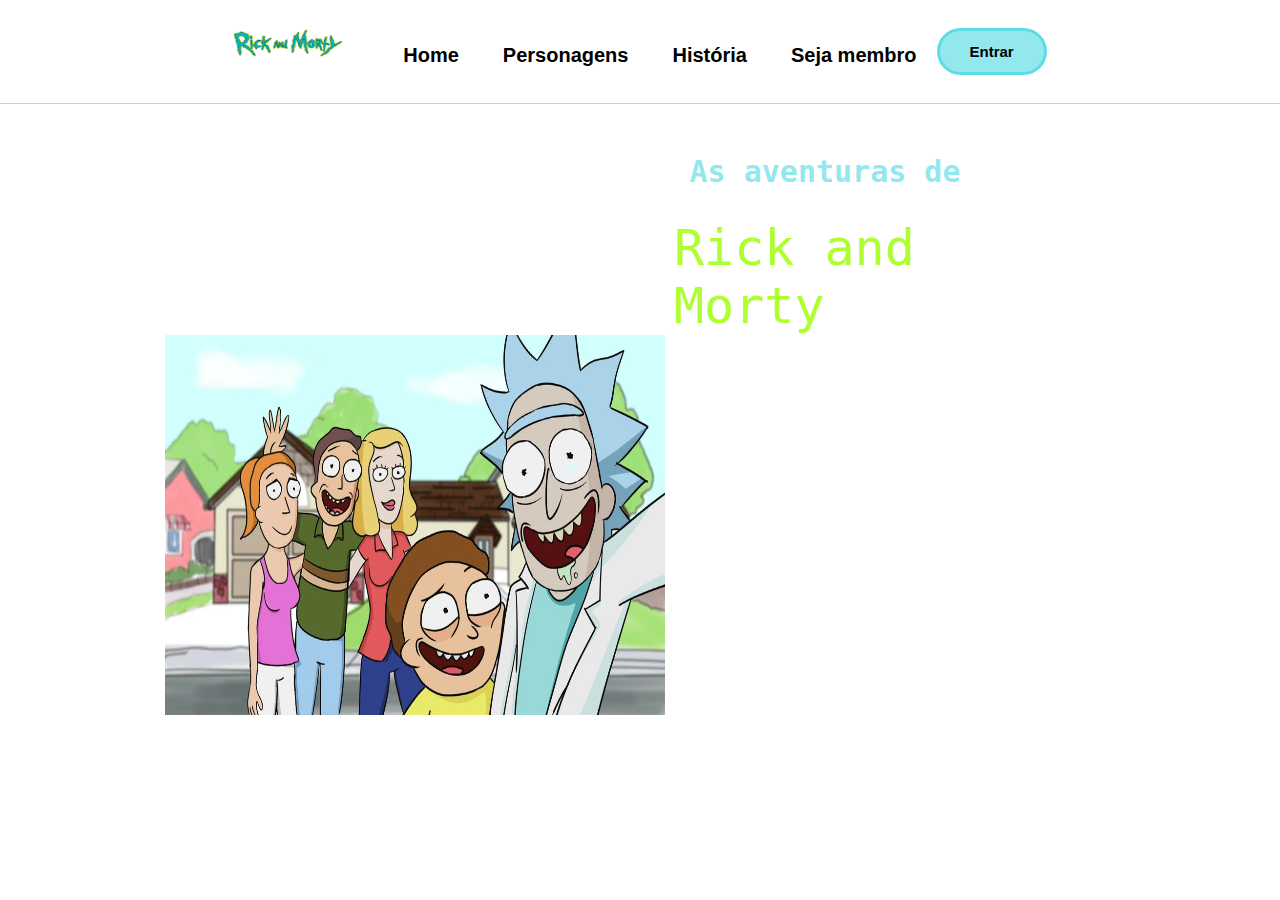
==== inicio.html @ b5f8c031 "inicio" ====
<!DOCTYPE html>
<html lang="en">

<head>
    <meta charset="UTF-8">
    <meta http-equiv="X-UA-Compatible" content="IE=edge">
    <meta name="viewport" content="width=device-width, initial-scale=1.0">
    <title>home</title>
    <link rel="stylesheet" href="inicio.css">
</head>

<body>
    <div class="navbar">
        <img id="logo" src="./Rick-And-Morty-Logo.png">
        <ul>
            <li><a href="#">Home</a></li>
            <li><a href="#">Personagens</a></li>
            <li><a href="#">História</a></li>
            <li><a href="#">Seja membro</a></li>
        </ul>
        <a href="#"><Button type="button">Entrar</Button></a>
    </div>

    <div class="corpo">
        <h1> As aventuras de
        </h1> <span>Rick and Morty</span>
        <img id="familia" src="./The_Smith_Family.webp">
    </div>


    </div>

</body>

</html>
---- inicio.css ----
body {
    background-color: white;
     display: flex;
  flex-direction: column;
  align-items: center;
    
}

.navbar{
  border-bottom: 1px solid rgba(40, 209, 221, 0.5);
  width: 100vw;
  display: flex;
  justify-content: center;
  padding: 10px 0;
  
}

#logo{
    width: 110px;
    height: 50px;
   
    
}

ul li{
    list-style-type: none;
    display: inline-block;
    padding-top: 50px;
    padding: 10px 20px;
    color: black;
    font-size: 20px;
    font-family: 'Lucida Sans', 'Lucida Sans Regular', 'Lucida Grande', 'Lucida Sans Unicode', Geneva, Verdana, sans-serif;
}

ul li a{
    color: black;
    text-decoration: none;
    font-weight: bold;
}

button {
  border: solid rgba(40, 209, 221, 0.5);
    background-color: rgba(40, 209, 221, 0.5);
    color: black;
    padding: 12px 30px;
    border-radius: 30px;
    font-weight: bold;
    font-size: 15px;
    cursor: pointer;
    margin-top: 10px;
}

.corpo{
 display: flex;
   flex-direction: column;
   width: 50%;
   justify-content: center;
   align-items: center;
   margin-left: 100px;
}

h1 {
  color:rgba(40, 209, 221, 0.5);
   font-family: 'Roboto Mono', monospace;
  margin: 30px;
   font-size: 30px;
   margin-left: 300px;
   margin-top: 50px;
}

span{
  color: greenyellow;
   font-family: 'Roboto Mono', monospace;
   font-size: 50px;
   margin-left: 300px;
   
     
}


#familia{
  width: 500px;
    height: 380px;
  margin-right: 550px;
  margin-left: 450;
 
}
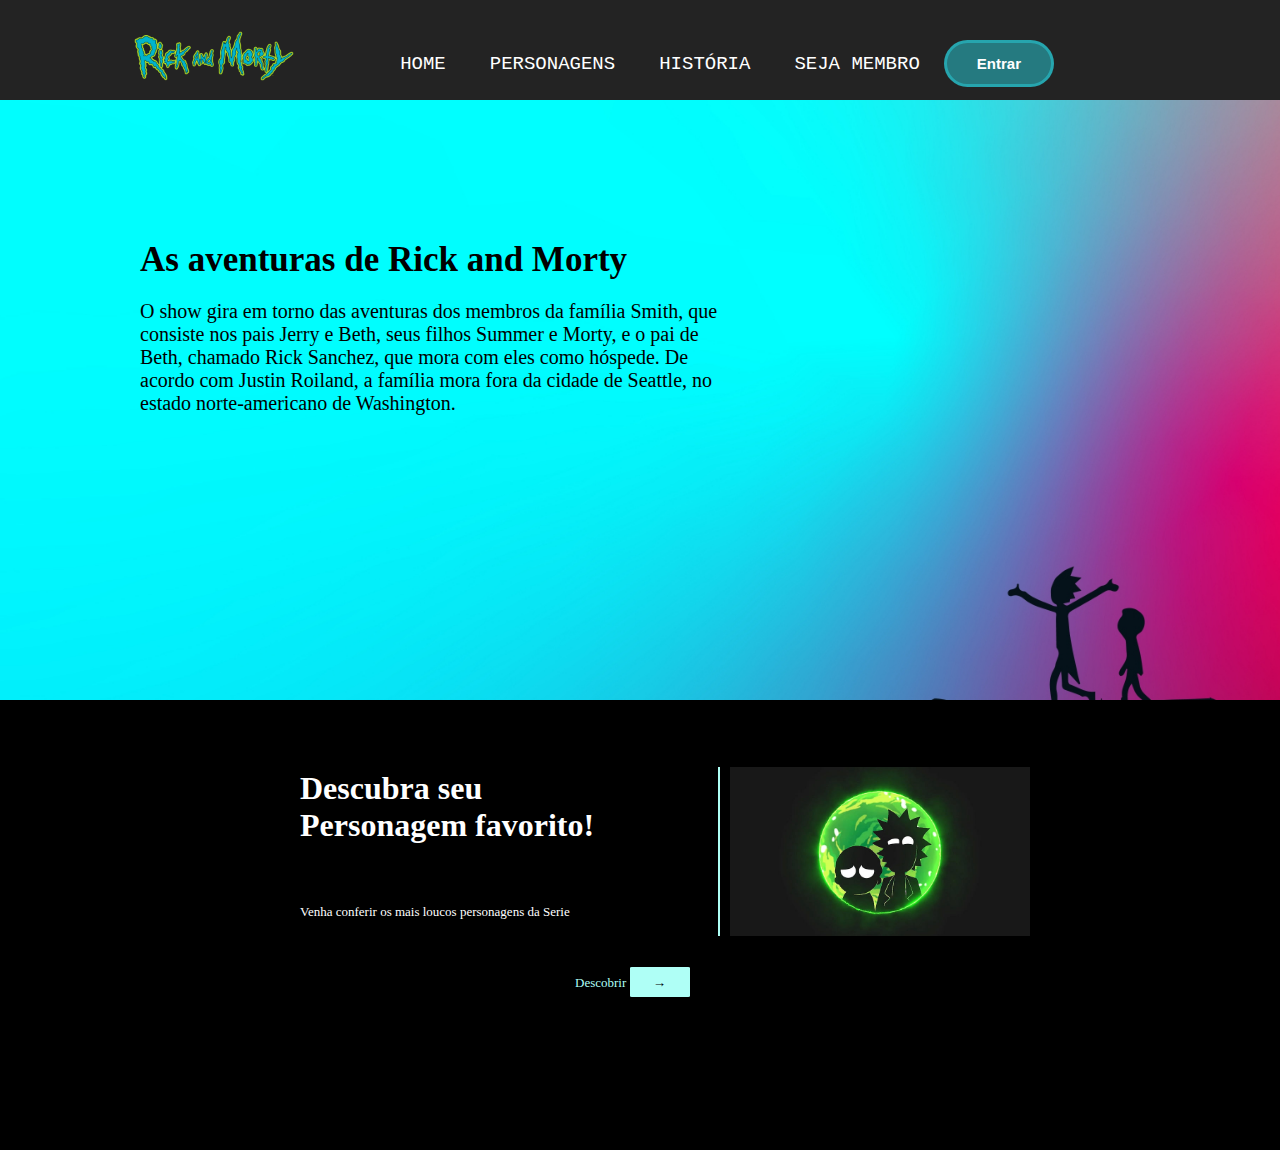
==== commit f38d605e: "pagina personagem" ====
--- a/inicio.html
+++ b/inicio.html
@@ -9,23 +9,65 @@
     <link rel="stylesheet" href="inicio.css">
 </head>
 
+
 <body>
-    <div class="navbar">
-        <img id="logo" src="./Rick-And-Morty-Logo.png">
-        <ul>
-            <li><a href="#">Home</a></li>
-            <li><a href="#">Personagens</a></li>
-            <li><a href="#">História</a></li>
-            <li><a href="#">Seja membro</a></li>
-        </ul>
-        <a href="#"><Button type="button">Entrar</Button></a>
+    <div class="header">
+        <div class="container">
+            <div class="nav">
+
+                <img id="logo" src="imagens/Rick-And-Morty-Logo.png">
+
+                <!-- utilizamos <ul> para criar listas e <li> para item da lista -->
+                <ul>
+                    <li><a href="">Home</a></li>
+                    <li><a href="./persona.html">Personagens</a></li>
+                    <li><a href="">História</a></li>
+                    <li><a href="./cadastro.html">Seja Membro </a></li>
+                    <a href="./sejamembro.html"><Button type="button">Entrar</Button></a>
+                </ul>
+
+                
+
+            </div>
+        </div>
     </div>
 
-    <div class="corpo">
-        <h1> As aventuras de
-        </h1> <span>Rick and Morty</span>
-        <img id="familia" src="./The_Smith_Family.webp">
+    <div class="showcase">
+        <div class="container2">
+
+                <h2>As aventuras de Rick and Morty</h2> 
+
+                <p>O show gira em torno das aventuras dos membros da família Smith, 
+                    que consiste nos pais Jerry e Beth, seus filhos Summer e Morty, 
+                    e o pai de Beth, chamado Rick Sanchez, que mora com eles como hóspede. 
+                    De acordo com Justin Roiland, a família mora fora da cidade de Seattle, 
+                    no estado norte-americano de Washington.</p>
+
+        </div>
+           
+
+
     </div>
+    <!-- fim SHOW CASE -->
+
+    <div class="perfil">
+        <div class="content">
+
+            <div class="data">
+
+                <div class="title">
+                    <h1>Descubra seu </h1>
+                    <h1>Personagem favorito!</h1>
+                </div>
+
+                <p>Venha conferir os mais loucos personagens da Serie</p>
+
+                <p id="descobrir">Descobrir <a href=""><button>&#8594;</button></p></a>
+                <img src="imagens/personagens.jpg" alt="">
+
+            </div>
+
+        </div>
 
 
     </div>
--- a/inicio.css
+++ b/inicio.css
@@ -1,23 +1,174 @@
-body {
-    background-color: white;
-     display: flex;
-  flex-direction: column;
-  align-items: center;
-    
+* {
+  margin: 0;
+  padding: 0;
+}
+
+
+.container{
+  width: 80%; 
+  margin: auto;
+  height: 50px;
+  margin-left: 30px;
+}
+
+/* Header */
+.header{
+  background-color: #232323;
+  height: 70px;
+  padding-top: 30px;
+  margin: 0;
+}
+
+#logo{
+  width: 160px;
+    float: left; 
+    margin: -19px 0px 0px -246px;
+}
+
+
+/* NAV */
+.nav ul
+{
+  margin: 0;
+}
+
+
+.nav{
+  float: right;
+}
+
+.nav a{
+  text-decoration: none;
+  color: #ffffff;
+  text-transform: uppercase;
+  font-size: 19px;
+  font-family: 'Syne Mono', monospace;
+}
+
+.nav li{
+  display: inline-block;
+  padding: 20px;
+  padding: 10px 20px 0 20px;
+}
+
+.nav button{
+    border: solid rgba(40, 209, 221, 0.5);
+      background-color: rgba(40, 209, 221, 0.5);
+      color: white;
+      padding: 12px 30px;
+      border-radius: 30px;
+      font-weight: bold;
+      font-size: 15px;
+      cursor: pointer;
+      margin-top: 10px;
+  }
+
+
+  .showcase{
+    background-image: url(imagens/fundoshowcase.jpg);
+    background-size: cover;
+    background-repeat: no-repeat;
+    min-height: 600px;
+    background-attachment: fixed;
+}
+
+.container2{
+  padding: 140px
+  
+}
+
+.container2 h2{
+  padding-bottom: 20px;
+  font-size: 35px;
+
+}
+
+.container2 p{
+  width: 600px;
+  font-size: 20px;
+
+}
+
+
+
+.perfil {
+  color: white;
+  background-color: black;
+  height: 450px;
+}
+
+
+
+.title {
+  padding-bottom: 60px;
+}
+
+.data {
+  margin-left: 300px;
+  padding-top: 70px;
+}
+
+.data p {
+  font-size: 13px;
+}
+
+.content img {
+  width: 300px;
+    margin-left: 418px;
+    border-left: 2px solid #affff6;
+    padding-left: 10px;
+    position: relative;
+    bottom: 230px;
+}
+
+.data button {
+  background-color: #affff6;
+  cursor: pointer;
+  width: 60px;
+  height: 30px;
+  border-radius: 3%;
+  border: none;
+}
+
+.data button:hover {
+  background-color: #affff6;
+}
+
+#descobrir {
+  margin-left: 275px;
+    margin-top: 47px;
+    color: #affff6;
+}
+
+
+.segundo{
+background-color: rgb(255, 255, 255);
+
+}
+
+
+
+
+/* body {
+ background-color: black;
+   display: flex;
+   flex-direction: column;
+   align-items: center;
 }
 
 .navbar{
-  border-bottom: 1px solid rgba(40, 209, 221, 0.5);
-  width: 100vw;
+  background-color: aqua;
+  width: 100%;
   display: flex;
-  justify-content: center;
-  padding: 10px 0;
-  
+  justify-content: flex-end;
+  padding: 20px 100% 10px;
+  margin: 0;
 }
 
 #logo{
     width: 110px;
     height: 50px;
+    margin-right: 250px;
    
     
 }
@@ -27,13 +178,13 @@
     display: inline-block;
     padding-top: 50px;
     padding: 10px 20px;
-    color: black;
+    color: white;
     font-size: 20px;
-    font-family: 'Lucida Sans', 'Lucida Sans Regular', 'Lucida Grande', 'Lucida Sans Unicode', Geneva, Verdana, sans-serif;
+    font-family: 'poppins', sans-serif;
 }
 
 ul li a{
-    color: black;
+    color: white;
     text-decoration: none;
     font-weight: bold;
 }
@@ -41,7 +192,7 @@
 button {
   border: solid rgba(40, 209, 221, 0.5);
     background-color: rgba(40, 209, 221, 0.5);
-    color: black;
+    color: white;
     padding: 12px 30px;
     border-radius: 30px;
     font-weight: bold;
@@ -56,32 +207,61 @@
    width: 50%;
    justify-content: center;
    align-items: center;
-   margin-left: 100px;
+   margin-right: 250px;
 }
 
 h1 {
-  color:rgba(40, 209, 221, 0.5);
-   font-family: 'Roboto Mono', monospace;
+  color: greenyellow;
+   font-family: 'poppins', sans-serif;
   margin: 30px;
-   font-size: 30px;
+   font-size: 25px;
    margin-left: 300px;
    margin-top: 50px;
 }
 
 span{
   color: greenyellow;
-   font-family: 'Roboto Mono', monospace;
-   font-size: 50px;
+   font-family:'poppins', sans-serif;
+   font-size: 40px;
    margin-left: 300px;
    
      
 }
 
 
-#familia{
-  width: 500px;
-    height: 380px;
-  margin-right: 550px;
-  margin-left: 450;
+
+
+.parte1{
+  display: flex; 
+  margin-top: 50px;
+  justify-content: center;
+  align-items: center;
+}
+
+h2{
+  color: rgba(165, 235, 240, 0.5);
+  font-family:'poppins', sans-serif;
+  font-size: 30px;
+  
+
+  
+}
+
+#png{
+  width: 460px;
+    height: 300px;
+    margin-left: 250px;
  
-}+ 
+}
+
+
+.showcase{
+  background-image: url(./imagens/fundoshowcase.jpg);
+  background-size: cover;
+  background-repeat: no-repeat;
+  min-height: 800px;
+  background-attachment: fixed;
+  
+  
+} */
